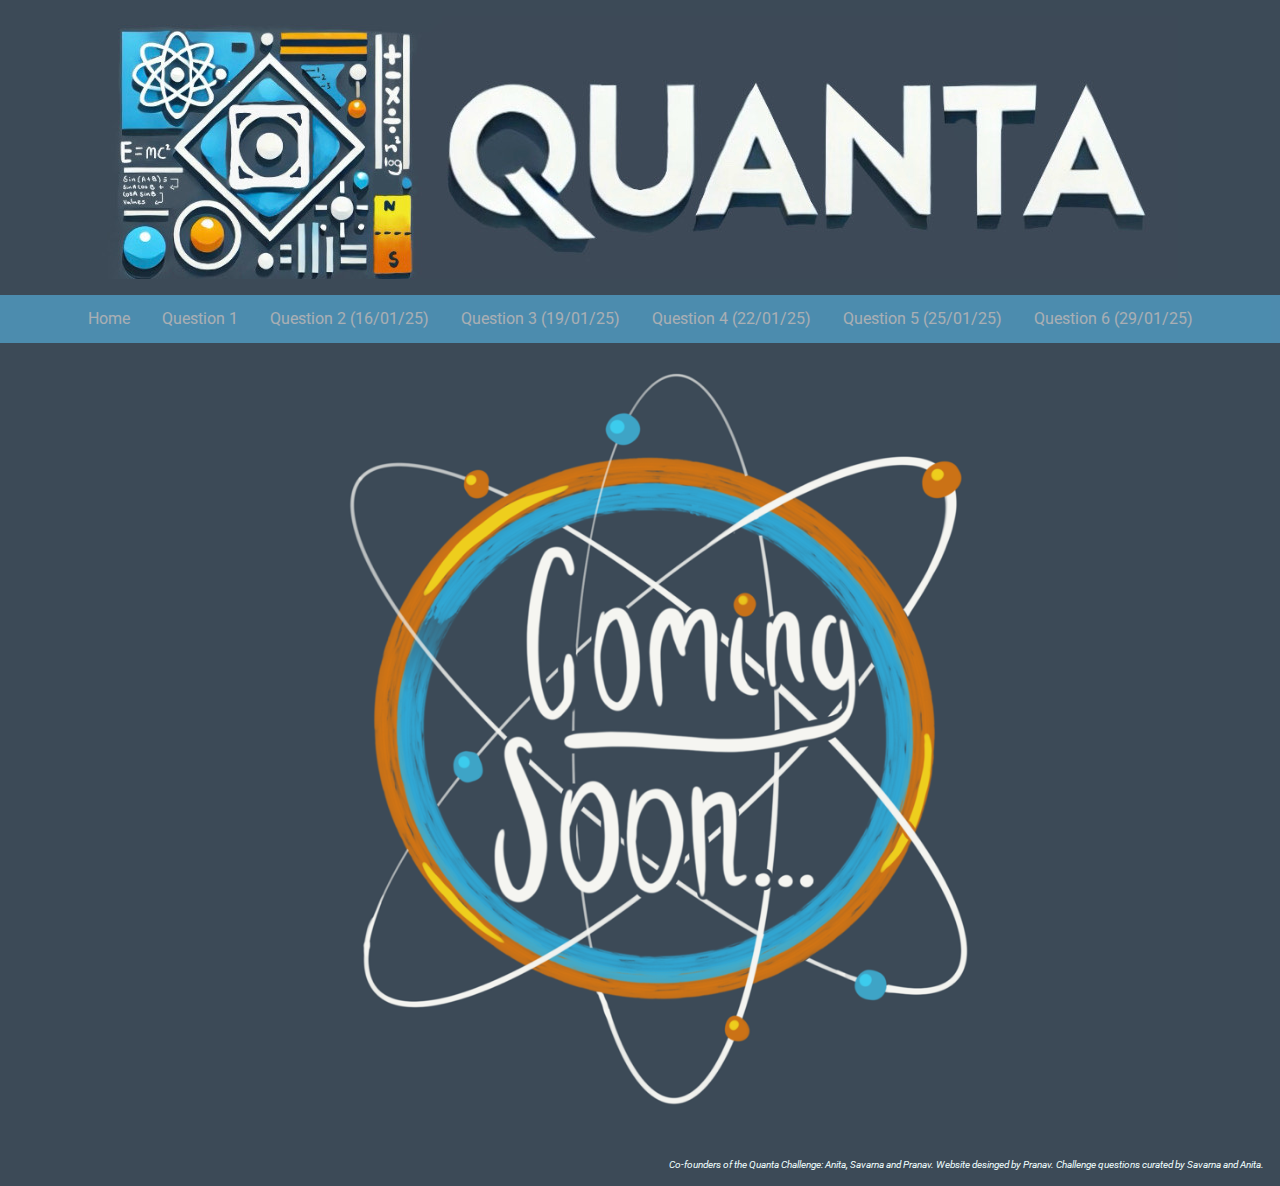
==== filler.html @ 53ae8332 "Update filler.html" ====
<!DOCTYPE html>
<html>
    <head>
      <meta name="viewport" content="width=device-width, initial-scale=1.0">
    <link
      rel="stylesheet"
      href="filler.css"
    />
    <link rel="preconnect" href="https://fonts.googleapis.com">
    <link rel="preconnect" href="https://fonts.gstatic.com" crossorigin>
    <link href="https://fonts.googleapis.com/css2?family=Roboto:ital,wght@0,100..900;1,100..900&display=swap" rel="stylesheet">
    </head>

    <body>

      <div class="header">
        <img id="head" src="Header.jpg" alt="QUANTA CHALLENGE">
      </div>
  
  
    <div class="nav">
      <a href="index.html">Home</a>
      <a href="Q1.html">Question 1</a>
      <a href="filler.html">Question 2 (16/01/25)</a>
      <a href="filler.html">Question 3 (19/01/25)</a>
      <a href="filler.html">Question 4 (22/01/25)</a>
      <a href="filler.html">Question 5 (25/01/25)</a>
      <a href="filler.html">Question 6 (29/01/25)</a>
    </div>
    
      <div class="intro">
        <img id = "filler" src = "Filler.png" alt = "COMING SOON">
      </div>

      <div class="footer">
        <i>
          Co-founders of the Quanta Challenge: Anita, Savarna and Pranav.
          Website desinged by Pranav.
          Challenge questions curated by Savarna and Anita.
        </i>
      </div>

    </body>
</html>
---- filler.css ----
/* General Styles */
body {
    background-color: #3C4A57;
    margin: 0;
    font-family: "Roboto", serif;
}

/* Header */
.header {
    max-height: 50%;
    display: flex;
    justify-content: center;
    align-items: center;
    padding: 1rem;
}

.header img {
    max-width: 100%;
    height: auto;
}

/* Intro Section */
.intro {
    text-align: center;
    margin: 1rem auto; /* Center container horizontally */
}

.intro img {
    max-width: 80%; /* Default size for larger screens */
    height: auto; /* Maintain aspect ratio */
    margin: auto; /* Center the image horizontally */
    display: flex; /* Ensure proper centering */
    justify-content: center;
}

/* Navigation */
.nav {
    max-width: 100%;
    overflow: hidden;
    background-color: #58B8E8;
    opacity: 0.6;
    margin-bottom: 1rem;
    display: flex;
    flex-wrap: wrap;
    justify-content: center;
}

.nav a {
    display: block;
    color: #f2f2f2;
    text-align: center;
    padding: 0.9rem 1rem;
    text-decoration: none;
    font-size: clamp(0.8rem, 2vw, 1rem); /* Responsive font size */
    transition: background-color 0.3s, color 0.3s;
}

.nav a:hover {
    background-color: #ff8800;
    color: #ffffff;
}

/* Footer */
.footer {
    padding: 1rem;
    text-align: right;
    background: #3C4A57;
    color: azure;
    font-size: clamp(0.5rem, 0.8vw, 0.6rem); /* Responsive font size */
}

/* Responsive Design */

/* Medium Screens (Tablets) */
@media (max-width: 768px) {
    .nav {
        flex-direction: column; /* Stack navigation links */
    }

    .nav a {
        padding: 0.7rem 1rem;
        font-size: 0.9rem;
    }

    .intro img {
        max-width: 70%; /* Increase size for better visibility on tablets */
    }
}

/* Small Screens (Phones) */
@media (max-width: 480px) {
    .nav {
        padding: 0.5rem 0;
    }

    .nav a {
        padding: 0.5rem 0.7rem;
        font-size: 0.8rem; /* Smaller font size for mobile */
    }

    .footer {
        font-size: 0.5rem; /* Smaller footer text */
    }

    .intro img {
        max-width: 90%; /* Increase size for smaller screens */
    }
}
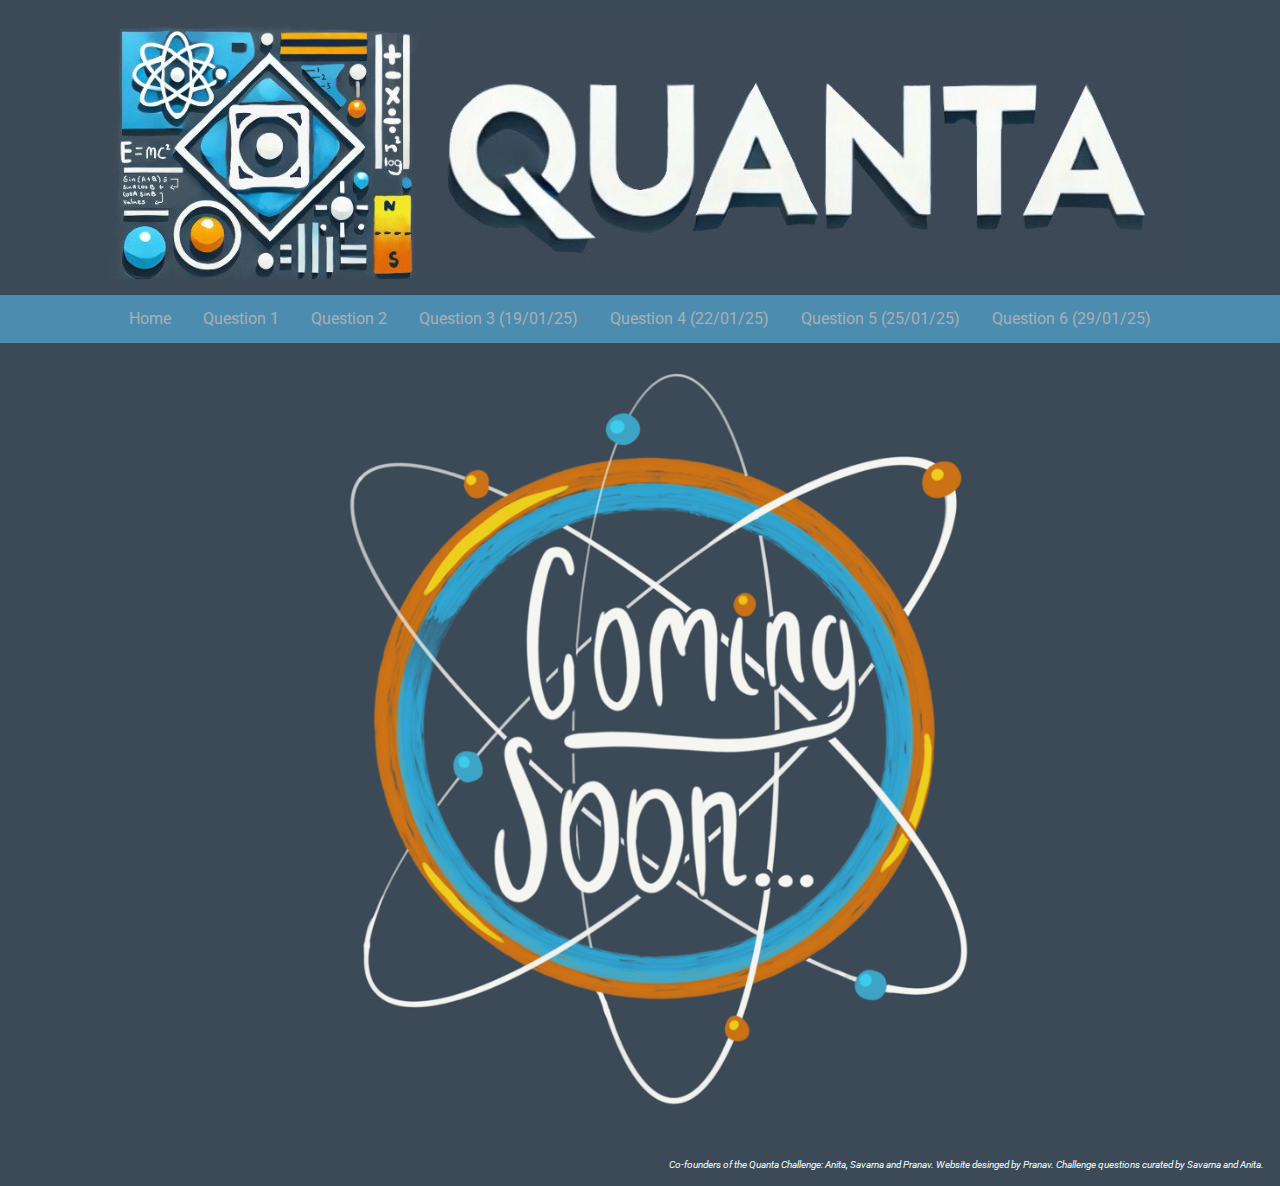
==== commit b85eba14: "Update filler.html" ====
--- a/filler.html
+++ b/filler.html
@@ -21,7 +21,7 @@
     <div class="nav">
       <a href="index.html">Home</a>
       <a href="Q1.html">Question 1</a>
-      <a href="filler.html">Question 2 (16/01/25)</a>
+      <a href="Q2.html">Question 2</a>
       <a href="filler.html">Question 3 (19/01/25)</a>
       <a href="filler.html">Question 4 (22/01/25)</a>
       <a href="filler.html">Question 5 (25/01/25)</a>
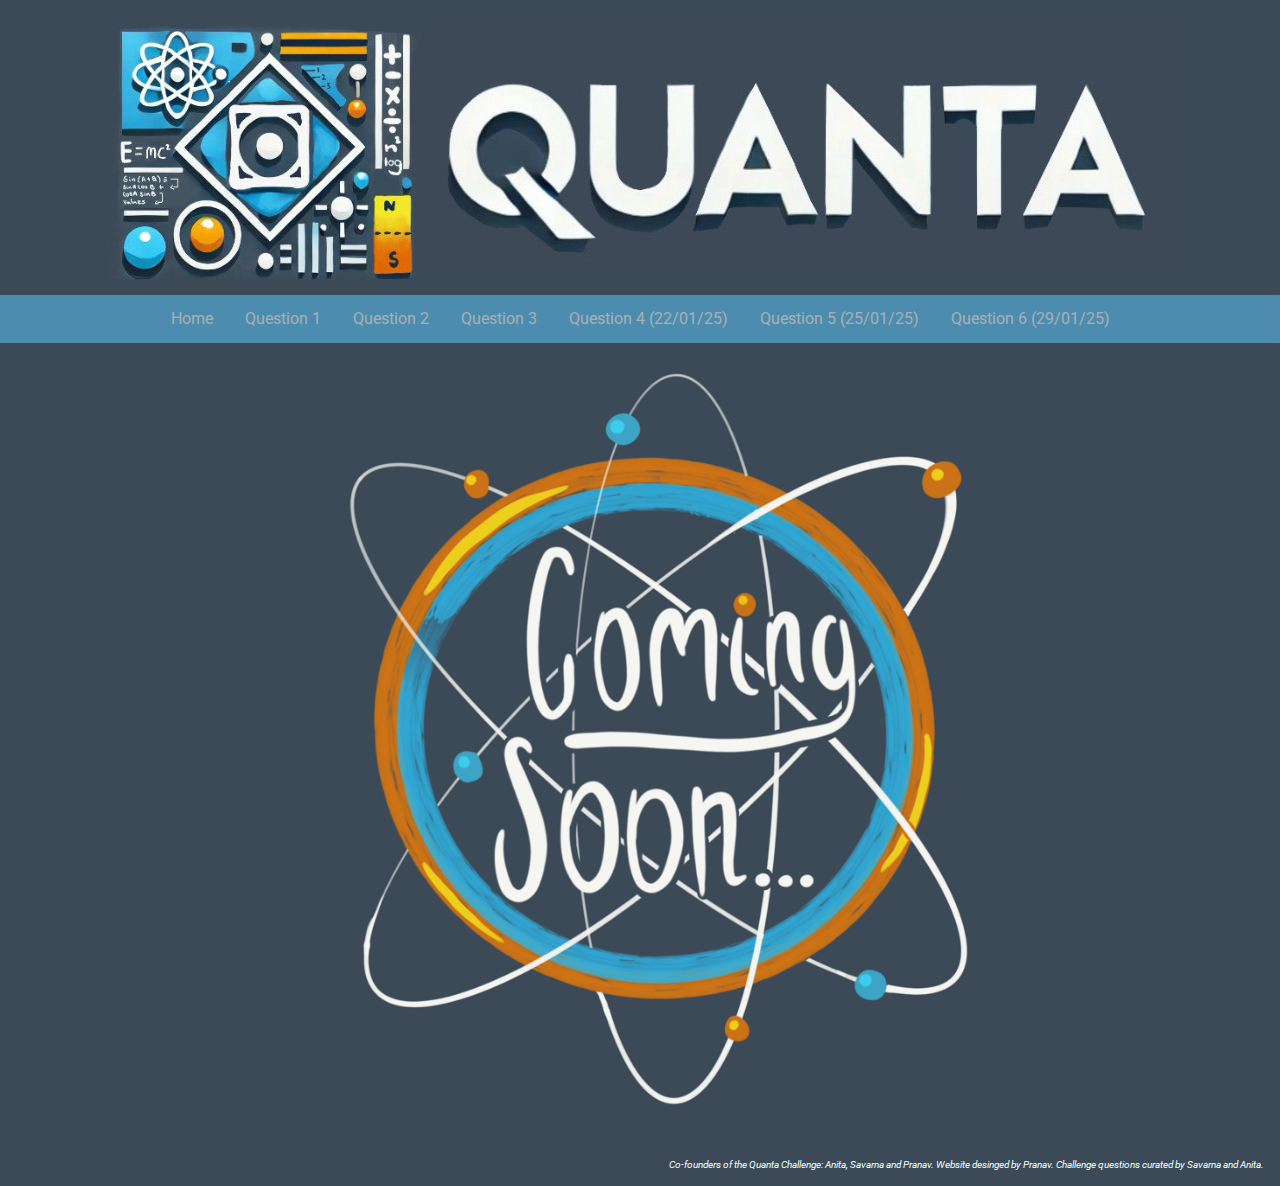
==== commit a96bcd2c: "Update filler.html" ====
--- a/filler.html
+++ b/filler.html
@@ -22,7 +22,7 @@
       <a href="index.html">Home</a>
       <a href="Q1.html">Question 1</a>
       <a href="Q2.html">Question 2</a>
-      <a href="filler.html">Question 3 (19/01/25)</a>
+      <a href="Q3.html">Question 3</a>
       <a href="filler.html">Question 4 (22/01/25)</a>
       <a href="filler.html">Question 5 (25/01/25)</a>
       <a href="filler.html">Question 6 (29/01/25)</a>
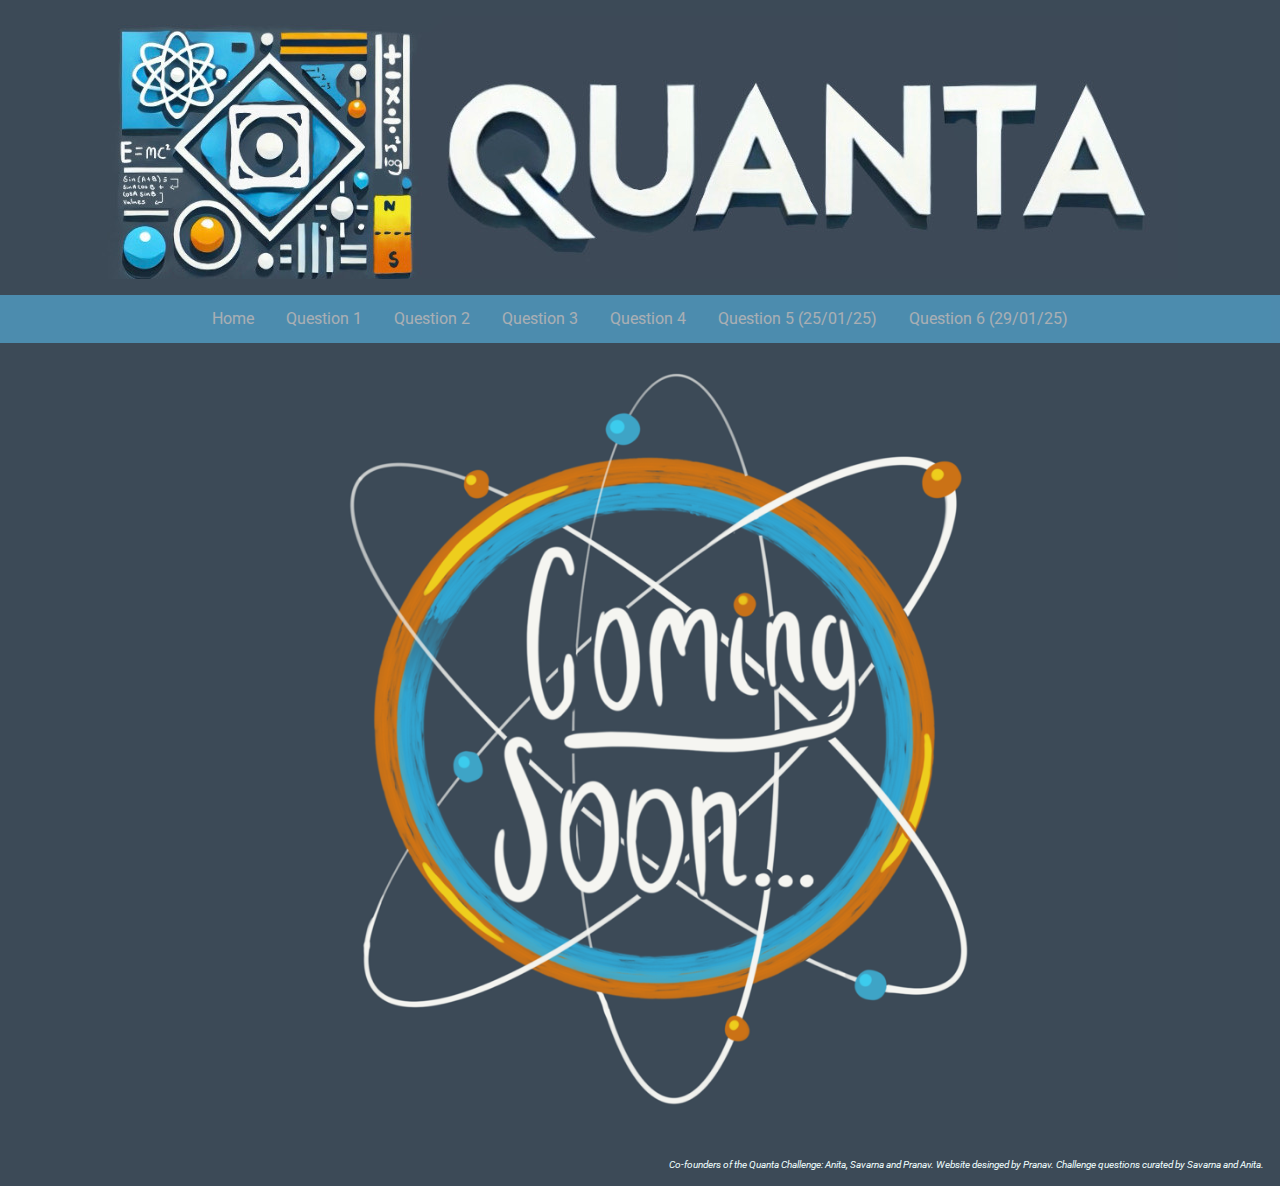
==== commit 048d78b2: "Update filler.html" ====
--- a/filler.html
+++ b/filler.html
@@ -23,7 +23,7 @@
       <a href="Q1.html">Question 1</a>
       <a href="Q2.html">Question 2</a>
       <a href="Q3.html">Question 3</a>
-      <a href="filler.html">Question 4 (22/01/25)</a>
+      <a href="Q4.html">Question 4</a>
       <a href="filler.html">Question 5 (25/01/25)</a>
       <a href="filler.html">Question 6 (29/01/25)</a>
     </div>
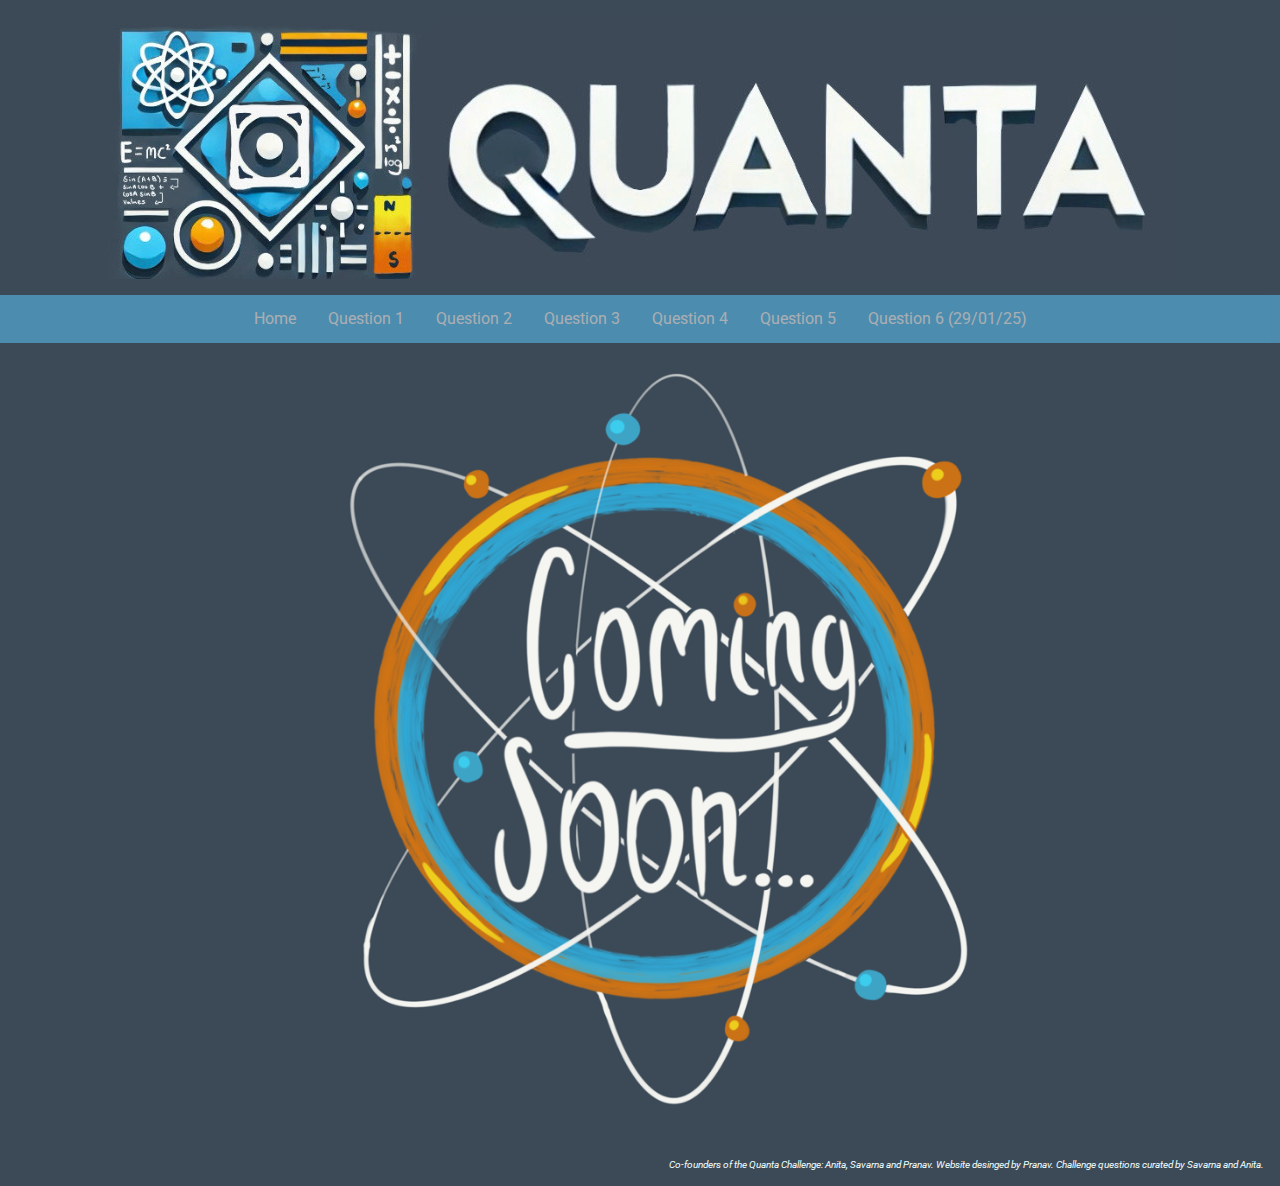
==== commit f87b2bb6: "Update filler.html" ====
--- a/filler.html
+++ b/filler.html
@@ -24,7 +24,7 @@
       <a href="Q2.html">Question 2</a>
       <a href="Q3.html">Question 3</a>
       <a href="Q4.html">Question 4</a>
-      <a href="filler.html">Question 5 (25/01/25)</a>
+      <a href="Q5.html">Question 5</a>
       <a href="filler.html">Question 6 (29/01/25)</a>
     </div>
     
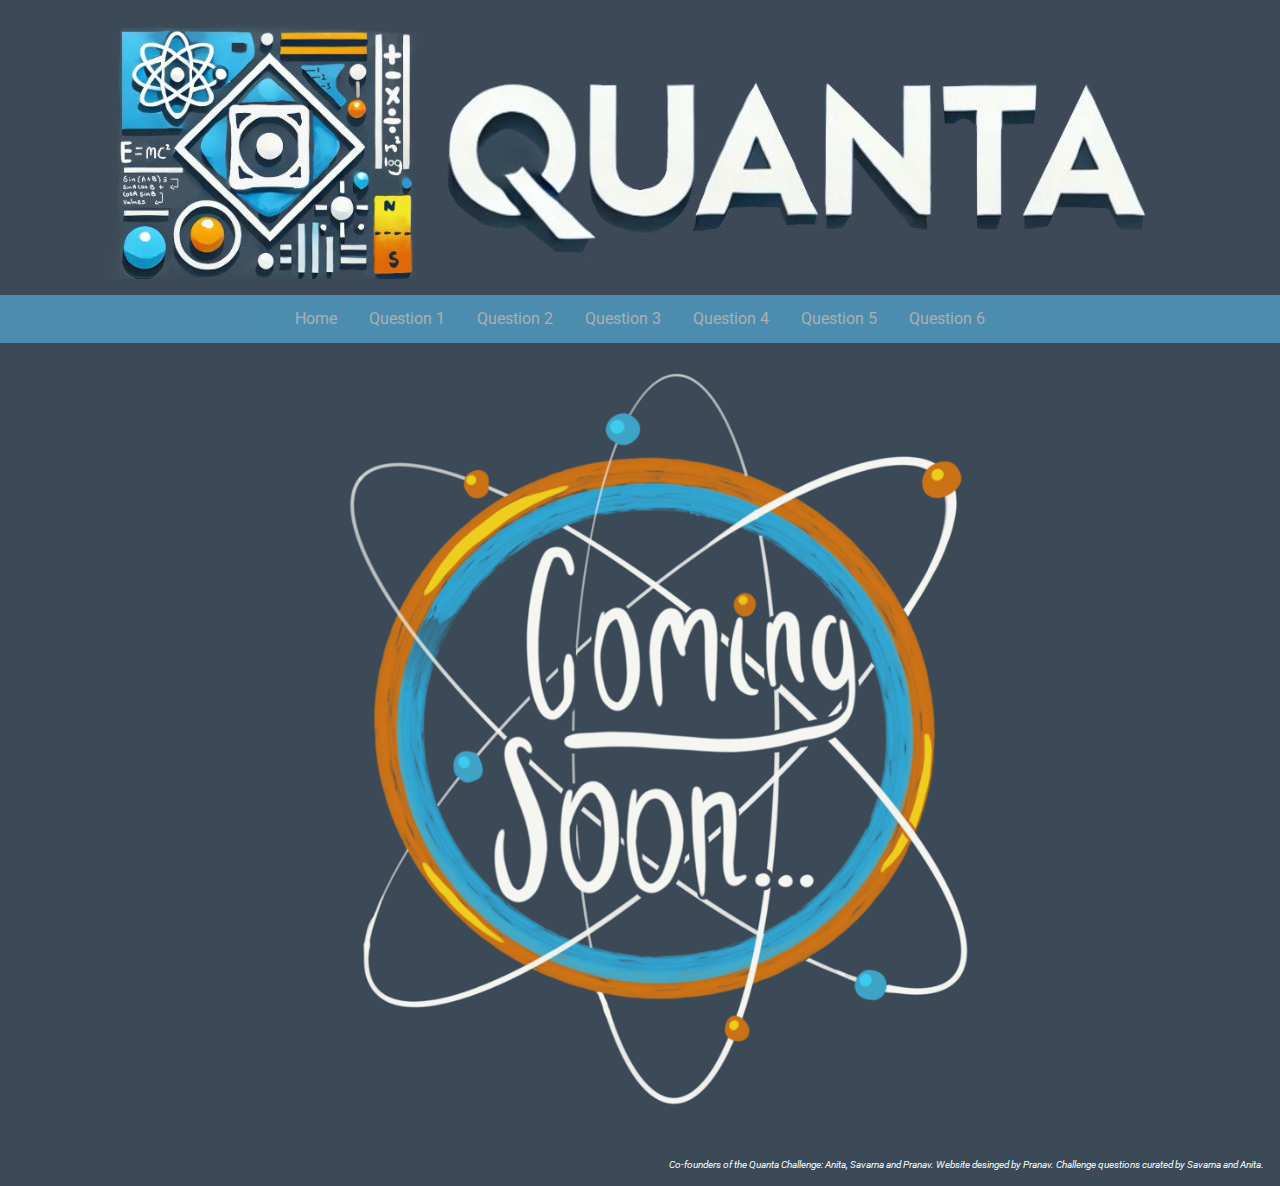
==== commit 0ca7c11b: "Update filler.html (Q6)" ====
--- a/filler.html
+++ b/filler.html
@@ -25,7 +25,7 @@
       <a href="Q3.html">Question 3</a>
       <a href="Q4.html">Question 4</a>
       <a href="Q5.html">Question 5</a>
-      <a href="filler.html">Question 6 (29/01/25)</a>
+      <a href="Q6.html">Question 6</a>
     </div>
     
       <div class="intro">
